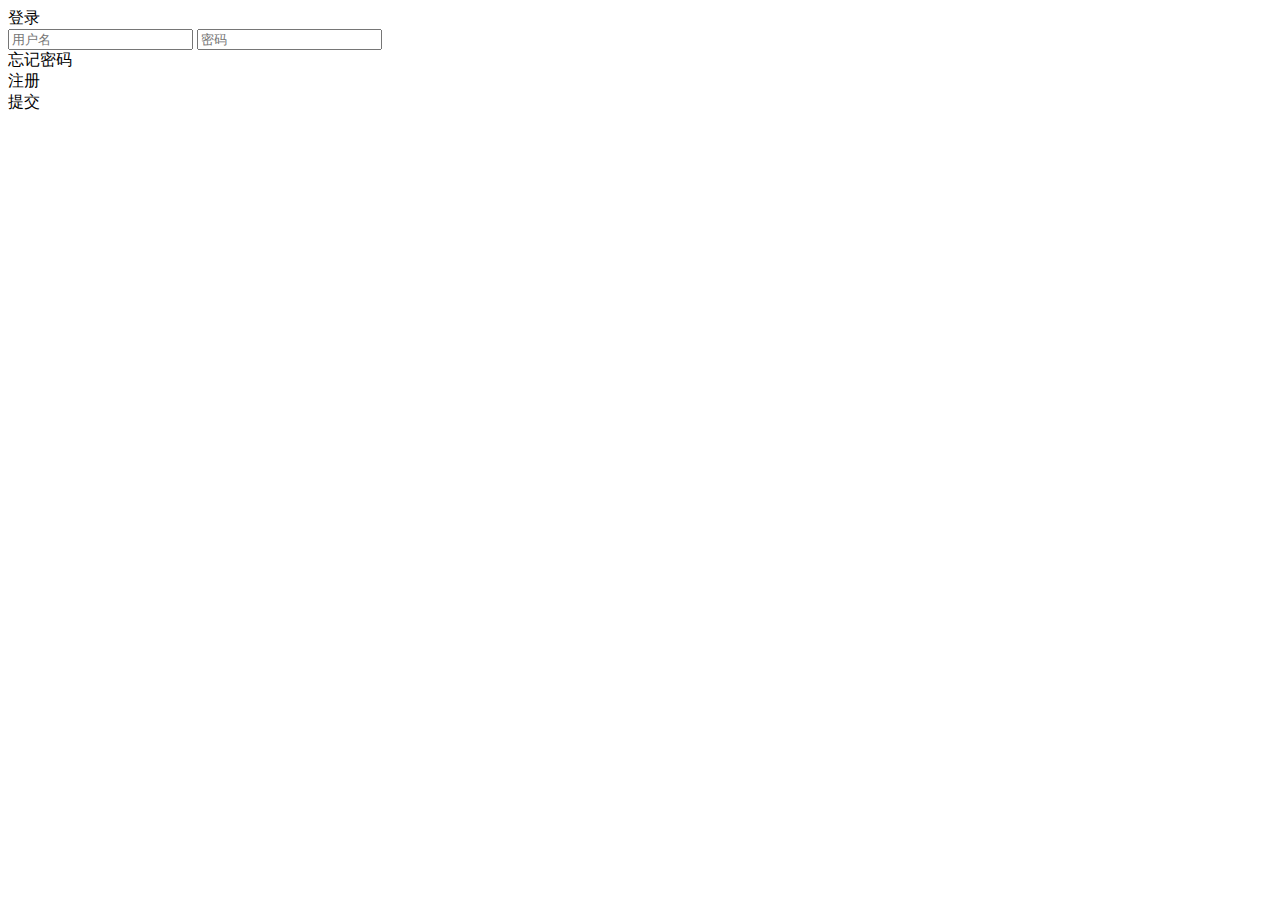
==== login1/login.html @ 8891d656 "登录页面" ====
<!DOCTYPE html>
<html lang="en">
<head>
  <meta charset="UTF-8">
  <meta name="viewport" content="width=device-width, initial-scale=1.0">
  <meta http-equiv="X-UA-Compatible" content="ie=edge">
  <link rel="stylesheet" href="css/style.css">
  <title>Login</title>
</head>
<body>
  <div class="login-container">
    <div class="left-container">
      <div class="title"><span>登录</span></div>
      <div class="input-container">
        <input type="text" name="username" placeholder="用户名">
        <input type="password" name="password" placeholder="密码">
      </div>
      <div class="message-container">
        <span>忘记密码</span>
      </div>
    </div>
    <div class="right-container">
      <div class="regist-container">
        <span class="regist">注册</span>
      </div>
      <div class="actoin-container">
        <span>提交</span>
      </div>
    </div>
  </div>
</body>
</html>
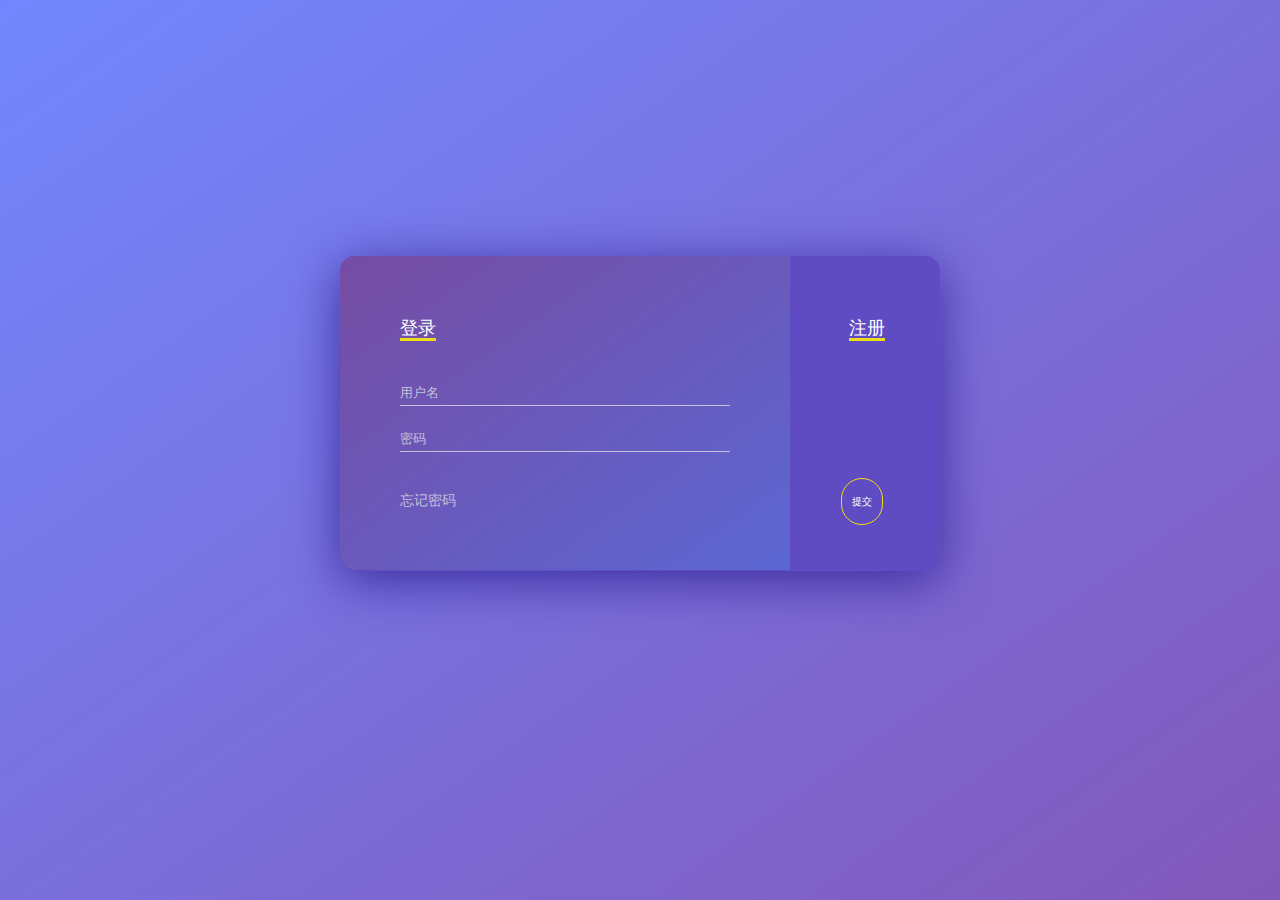
==== commit dfb65e39: "登录页面" ====
--- a/login1/login.html
+++ b/login1/login.html
@@ -4,7 +4,7 @@
   <meta charset="UTF-8">
   <meta name="viewport" content="width=device-width, initial-scale=1.0">
   <meta http-equiv="X-UA-Compatible" content="ie=edge">
-  <link rel="stylesheet" href="css/style.css">
+  <link rel="stylesheet" href="style.css">
   <title>Login</title>
 </head>
 <body>
--- a/login1/style.css
+++ b/login1/style.css
@@ -0,0 +1,129 @@
+* {
+  padding: 0;
+  margin: 0;
+}
+
+html {
+  height: 100%;
+}
+
+/* rgb(114,135,254)   rgb(130,88,186)
+rgb(59,45,159)
+rgb(95, 76, 194)
+rgb(118,76,163)  rgb(92,103,211)
+rgb(199, 191, 219)
+rgb(237,221,22) */
+
+
+body {
+  background-image: linear-gradient(to bottom right,rgb(114,135,254),rgb(130,88,186));
+}
+
+body .login-container {
+  width: 600px;
+  height: 315px;
+  margin: 0 auto;
+  margin-top: 20%;
+  border-radius: 15px;
+  box-shadow: 0 10px 50px 0px rgb(59,45,159);
+  background-color: rgb(95, 76, 194);
+}
+
+body .login-container .left-container {
+  display: inline-block;
+  width: 330px;
+  border-top-left-radius: 15px;
+  border-bottom-left-radius: 15px;
+  padding: 60px;
+  background-image: linear-gradient(to bottom right,rgb(118,76,163), rgb(92,103,211));
+}
+
+body .login-container .left-container .title {
+  color: #fff;
+  font-size: 18px;
+  font-weight: 200;
+}
+
+body .login-container .left-container .title span {
+  border-bottom: 3px solid rgb(237,221,22) ;
+}
+
+body .login-container .left-container .input-container {
+  padding: 20px 0;
+}
+
+body .login-container .left-container .input-container input {
+  border: 0;
+  background: none;
+  outline: 0;
+  color: #fff;
+  margin: 20px 0;
+  display: block;
+  width: 100%;
+  padding: 5px 0;
+  transition: .2s;
+  border-bottom: 1px solid rgb(199, 191, 219);
+}
+
+body .login-container .left-container .input-container input:hover {
+  border-bottom-color: #fff;
+}
+
+::-webkit-input-placeholder {
+  color: rgb(199, 191, 219);
+}
+
+body .login-container .left-container .message-container {
+  font-size: 14px;
+  transition: .2s;
+  color: rgb(199, 191, 219);
+  cursor: pointer;
+}
+
+body .login-container .left-container .message-container:hover {
+  color: #fff;
+}
+
+body .login-container .right-container {
+  width: 145px;
+  display: inline-block;
+  height: calc(100% - 120px);
+  vertical-align: top;
+  padding: 60px 0;
+}
+
+body .login-container .right-container .regist-container {
+  text-align: center;
+  color: #fff;
+  font-size: 18px;
+  font-weight: 200;
+}
+
+body .login-container .right-container .regist-container span {
+  border-bottom: 3px solid rgb(237,221,22) ;
+}
+
+body .login-container .right-container .actoin-container {
+  font-size: 10px;
+  color: #fff;
+  height: 100%;
+  position: relative;
+}
+
+body .login-container .right-container .actoin-container span {
+  border: 1px solid rgb(237,221,22);
+  padding: 10px;
+  display: inline;
+  line-height: 25px;
+  border-radius: 25px;
+  position: absolute;
+  bottom: 10px;
+  left: calc(72px - 25px);
+  transition: .2s;
+  cursor: pointer;
+}
+
+body .login-container .right-container .actoin-container span:hover {
+  background-color: rgb(237,221,22);
+  color: rgb(95, 76, 194);
+}
